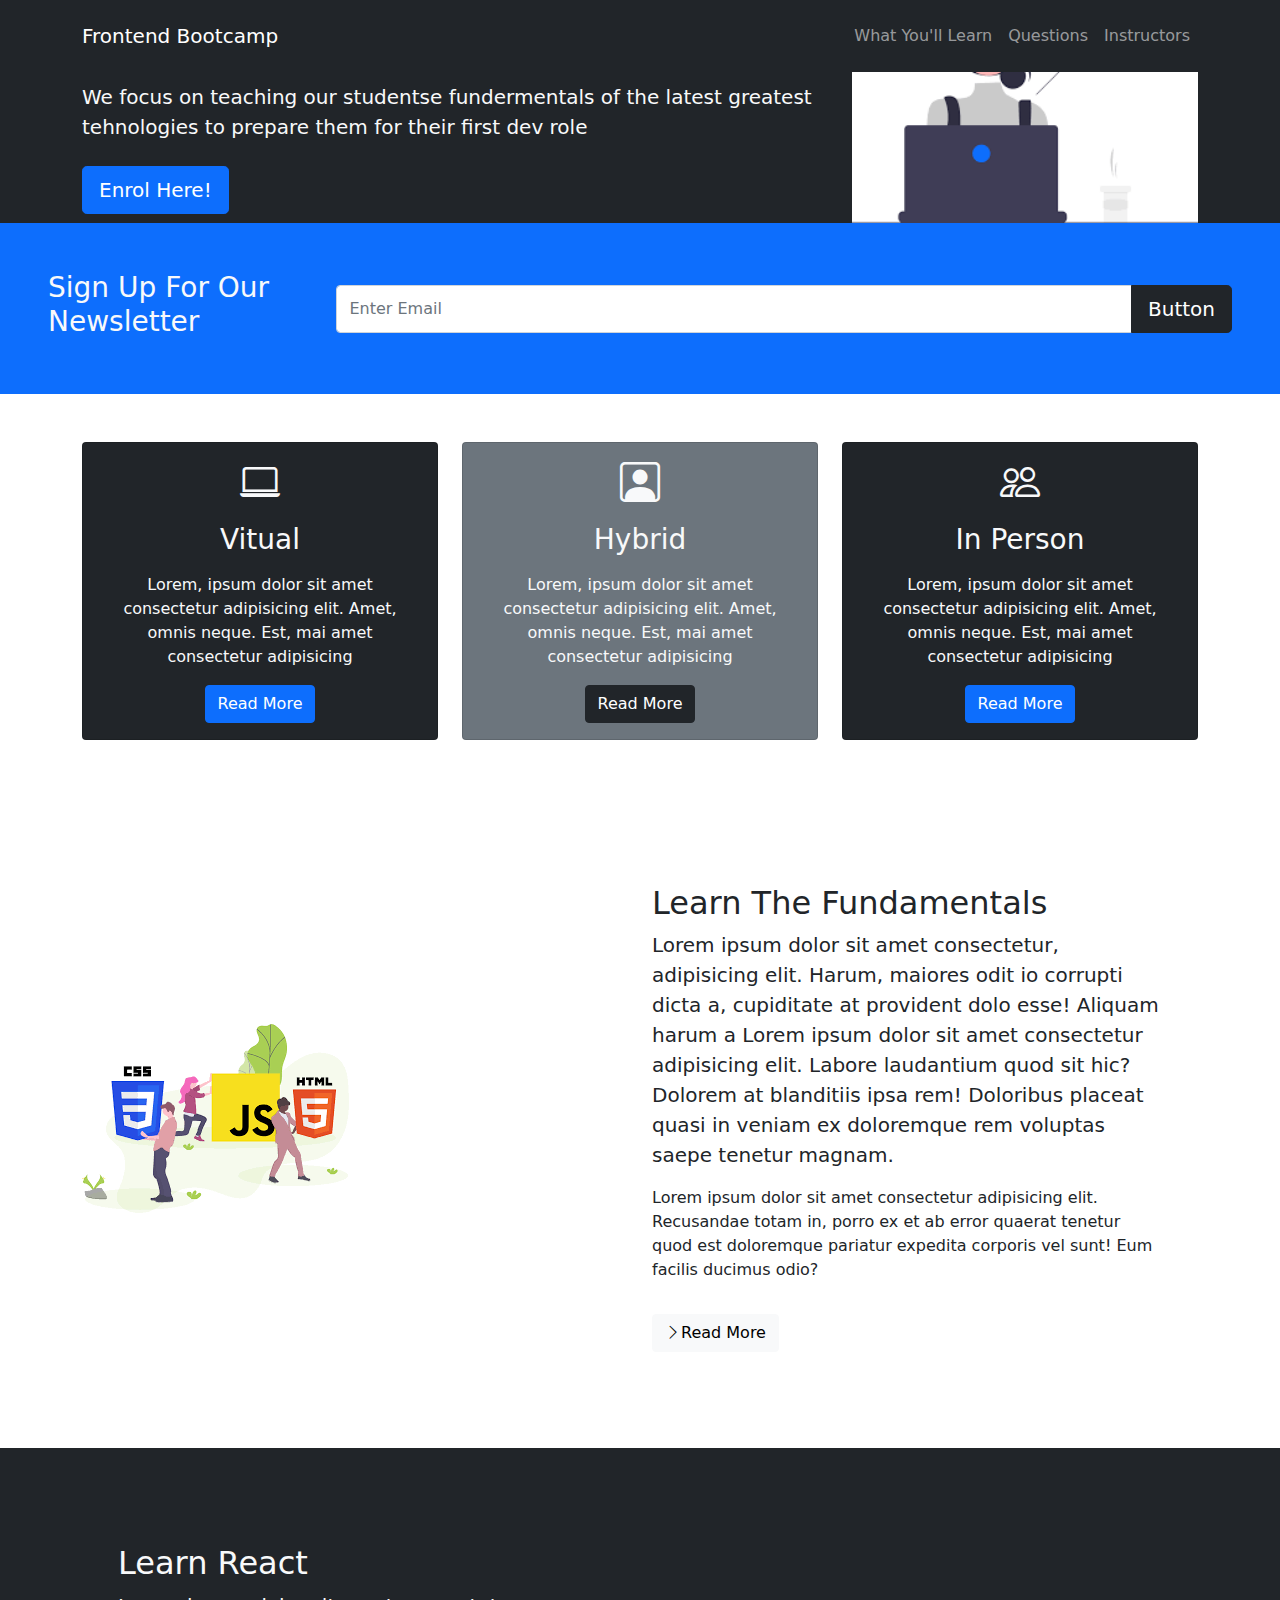
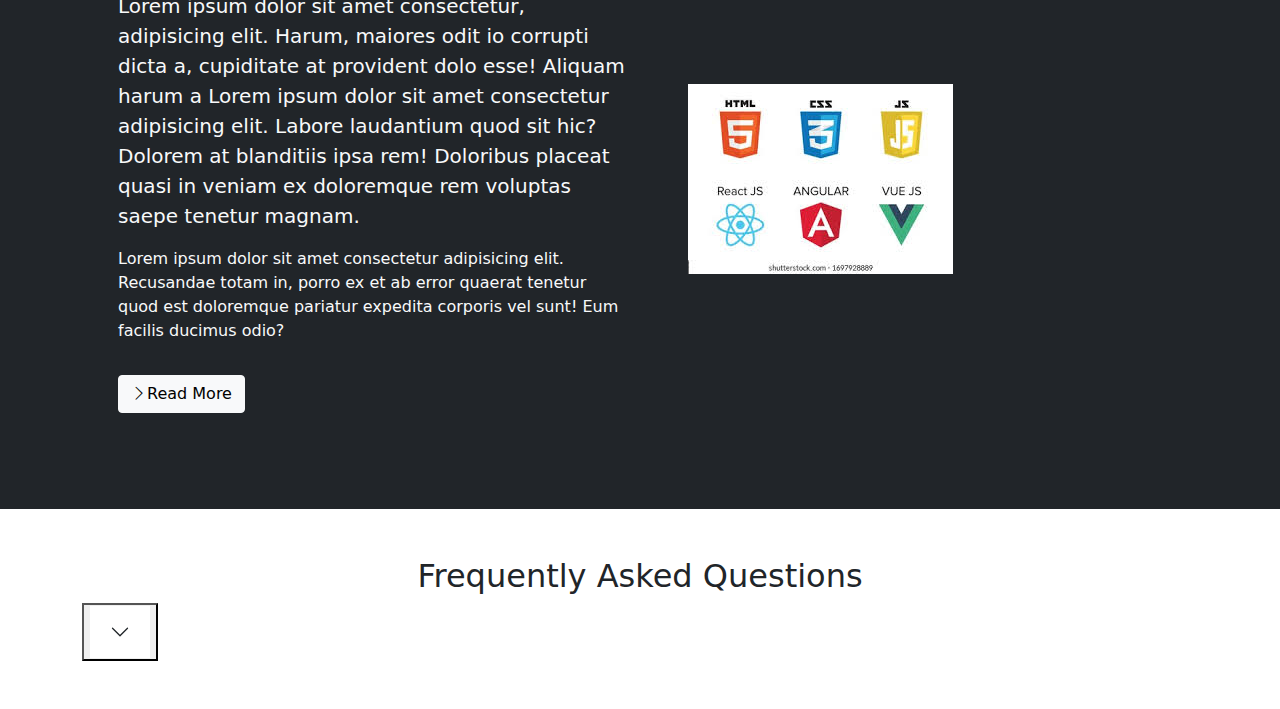
==== index.html @ 793ae3e4 "signup files created" ====
<!DOCTYPE html>
<html lang="en">
  <head>
    <meta charset="UTF-8" />
    <meta name="viewport" content="width=device-width, initial-scale=1.0" />
    <title>Potfolio</title>
    <!-- <link href="https://cdn.jsdelivr.net/npm/bootstrap@5.0.2/dist/css/bootstrap.min.css" rel="stylesheet" integrity="sha384-EVSTQN3/azprG1Anm3QDgpJLIm9Nao0Yz1ztcQTwFspd3yD65VohhpuuCOmLASjC" crossorigin="anonymous"> -->
    <link rel="stylesheet" href="style.css" />
    <link rel="stylesheet" href="css/bootstrap.min.css" />
    <link rel="stylesheet" href="fontawesome-free-6.4.2-desktop/svgs/" />
    <link
      rel="stylesheet"
      href="https://cdn.jsdelivr.net/npm/bootstrap-icons@1.11.1/font/bootstrap-icons.css"
    />

    <link rel="icon" type="image/x-icon" href="showcase.png" />
  </head>
  <body>
    <i class=""></i>
    <!--NAVBAR -->
    <nav class="navbar navbar-expand-lg bg-dark navbar-dark py-3 fixed-top">
      <div class="container">
        <a href="#" class="navbar-brand"
          ><span class="test">Frontend Bootcamp</span></a
        >

        <button
          class="navbar-toggler"
          type="button"
          data-bs-toggle="collapse"
          data-bs-target="#navmenu"
        >
          <span class="navbar-toggler-icon"></span>
        </button>

        <div class="collapse navbar-collapse" id="navmenu">
          <ul class="navbar-nav ms-auto">
            <li class="nav-item">
              <a href="#learn" class="nav-link">What You'll Learn</a>
            </li>
            <li class="nav-item">
              <a href="#questions" class="nav-link">Questions</a>
            </li>
            <li class="nav-item">
              <a href="#instructors" class="nav-link">Instructors</a>
            </li>
          </ul>
        </div>
      </div>
    </nav>

    <!-- SHOWCASE AREA-->
    <section
      class="bg-dark text-light p-5 p-lg-0 pt-lg-7 text-center text-sm-start"
    >
      <div class="container">
        <div class="d-sm-flex align-items-center justify-content-between">
          <div>
            <h1>
              codeWith
              <span class="text-warning">AU</span>
            </h1>
            <p class="lead my-4">
              We focus on teaching our studentse fundermentals of the latest
              greatest tehnologies to prepare them for their first dev role
            </p>
            <button class="btn btn-primary btn-lg"><a href="signup.html"></a>Enrol Here!</button>
          </div>
          <img
            class="img-fluid w-50 d-none d-sm-block"
            src="showcase.png"
            alt=""
          />
        </div>
      </div>
    </section>

    <!--NEWS LETTER SECTION-->
    <section class="bg-primary text-light p-5">
      <div class="d-md-flex justify-content-between align-items-center">
        <h3 mb-3 mb-md-0>Sign Up For Our Newsletter</h3>

        <div class="input-group news-input">
          <input type="text" class="form-control" placeholder="Enter Email" />

          <button class="btn btn-dark btn-lg" type="button">Button</button>
        </div>
      </div>
    </section>

    <!-- BOXES -->

    <section class="p-5">
      <div class="container">
        <div class="row text-center g-4">
          <div class="col-md">
            <div class="card bg-dark text-light">
              <div class="card-body text-center">
                <div class="h1 mb-3">
                  <i class="bi bi-laptop"></i>
                </div>
                <h3 class="card-title mb-3">Vitual</h3>
                <p class="card-text">
                  Lorem, ipsum dolor sit amet consectetur adipisicing elit.
                  Amet, omnis neque. Est, mai amet consectetur adipisicing
                </p>
                <a href="#" class="btn btn-primary">Read More</a>
              </div>
            </div>
          </div>

          <div class="col-md">
            <div class="card bg-secondary text-light">
              <div class="card-body text-center">
                <div class="h1 mb-3">
                  <i class="bi bi-person-square"></i>
                </div>
                <h3 class="card-title mb-3">Hybrid</h3>
                <p class="card-text">
                  Lorem, ipsum dolor sit amet consectetur adipisicing elit.
                  Amet, omnis neque. Est, mai amet consectetur adipisicing
                </p>
                <a href="#" class="btn btn-dark">Read More</a>
              </div>
            </div>
          </div>

          <div class="col-md">
            <div class="card bg-dark text-light">
              <div class="card-body text-center">
                <div class="h1 mb-3">
                  <i class="bi bi-people"></i>
                </div>
                <h3 class="card-title mb-3">In Person</h3>
                <p class="card-text">
                  Lorem, ipsum dolor sit amet consectetur adipisicing elit.
                  Amet, omnis neque. Est, mai amet consectetur adipisicing
                </p>
                <a href="#" class="btn btn-primary">Read More</a>
              </div>
            </div>
          </div>
        </div>
      </div>
    </section>

    <!-- learn Sections -->
    <section id="learn" class="p-5">
      <div class="container">
        <div class="row align-items-center justify-content-between">
          <div class="col-md">
            <img src="this.png" class="img-fluid" alt="" />
          </div>
          <div class="col-md p-5">
            <h2>Learn The Fundamentals</h2>
            <p class="lead">
              Lorem ipsum dolor sit amet consectetur, adipisicing elit. Harum,
              maiores odit io corrupti dicta a, cupiditate at provident dolo
              esse! Aliquam harum a Lorem ipsum dolor sit amet consectetur
              adipisicing elit. Labore laudantium quod sit hic? Dolorem at
              blanditiis ipsa rem! Doloribus placeat quasi in veniam ex
              doloremque rem voluptas saepe tenetur magnam.
            </p>
            <p>
              Lorem ipsum dolor sit amet consectetur adipisicing elit.
              Recusandae totam in, porro ex et ab error quaerat tenetur quod est
              doloremque pariatur expedita corporis vel sunt! Eum facilis
              ducimus odio?
            </p>
            <a href="#" class="btn btn-light mt-3">
              <i class="bi bi-chevron-right"></i>Read More
            </a>
          </div>
        </div>
      </div>
    </section>

    <section id="learn" class="p-5 bg-dark text-light">
      <div class="container">
        <div class="row align-items-center justify-content-between">
         
          <div class="col-md p-5">
            <h2>Learn React</h2>
            <p class="lead">
              Lorem ipsum dolor sit amet consectetur, adipisicing elit. Harum,
              maiores odit io corrupti dicta a, cupiditate at provident dolo
              esse! Aliquam harum a Lorem ipsum dolor sit amet consectetur
              adipisicing elit. Labore laudantium quod sit hic? Dolorem at
              blanditiis ipsa rem! Doloribus placeat quasi in veniam ex
              doloremque rem voluptas saepe tenetur magnam.
            </p>
            <p>
              Lorem ipsum dolor sit amet consectetur adipisicing elit.
              Recusandae totam in, porro ex et ab error quaerat tenetur quod est
              doloremque pariatur expedita corporis vel sunt! Eum facilis
              ducimus odio?
            </p>
            <a href="#" class="btn btn-light mt-3">
              <i class="bi bi-chevron-right"></i>Read More
            </a>
          </div>
          <div class="col-md">
            <img src="use.jpeg" class="img-fluid" alt="" />
          </div>
        </div>
      </div>
    </section>

    <!-- Question Accordian  -->

    <section id="questions" class="p-5">
      <div class="container">
        <h2 class="text-center mb-b">Frequently Asked Questions</h2>
        <div class="accordion accordion-flush" id="accordionFlushExample">
          <div class="accodion-item">
            <h2 class="accordion-header" id="flush-headingOne">
              <button>
                <div class="accordion-button collapsed"
                type="button"
                data-bs-toggle="collapse"
                data-bs-target="#flush-collapseOne"
                aria-expanded="false"
                aria-controls="flush-collapseOne">
              </div>
              </button>
            </h2>
          </div>
        </div>
      </div>
    </section>

  




  </body>
  <script src="js/script.js"></script>
  <script src="js/bootstrap.min.js"></script>
</html>
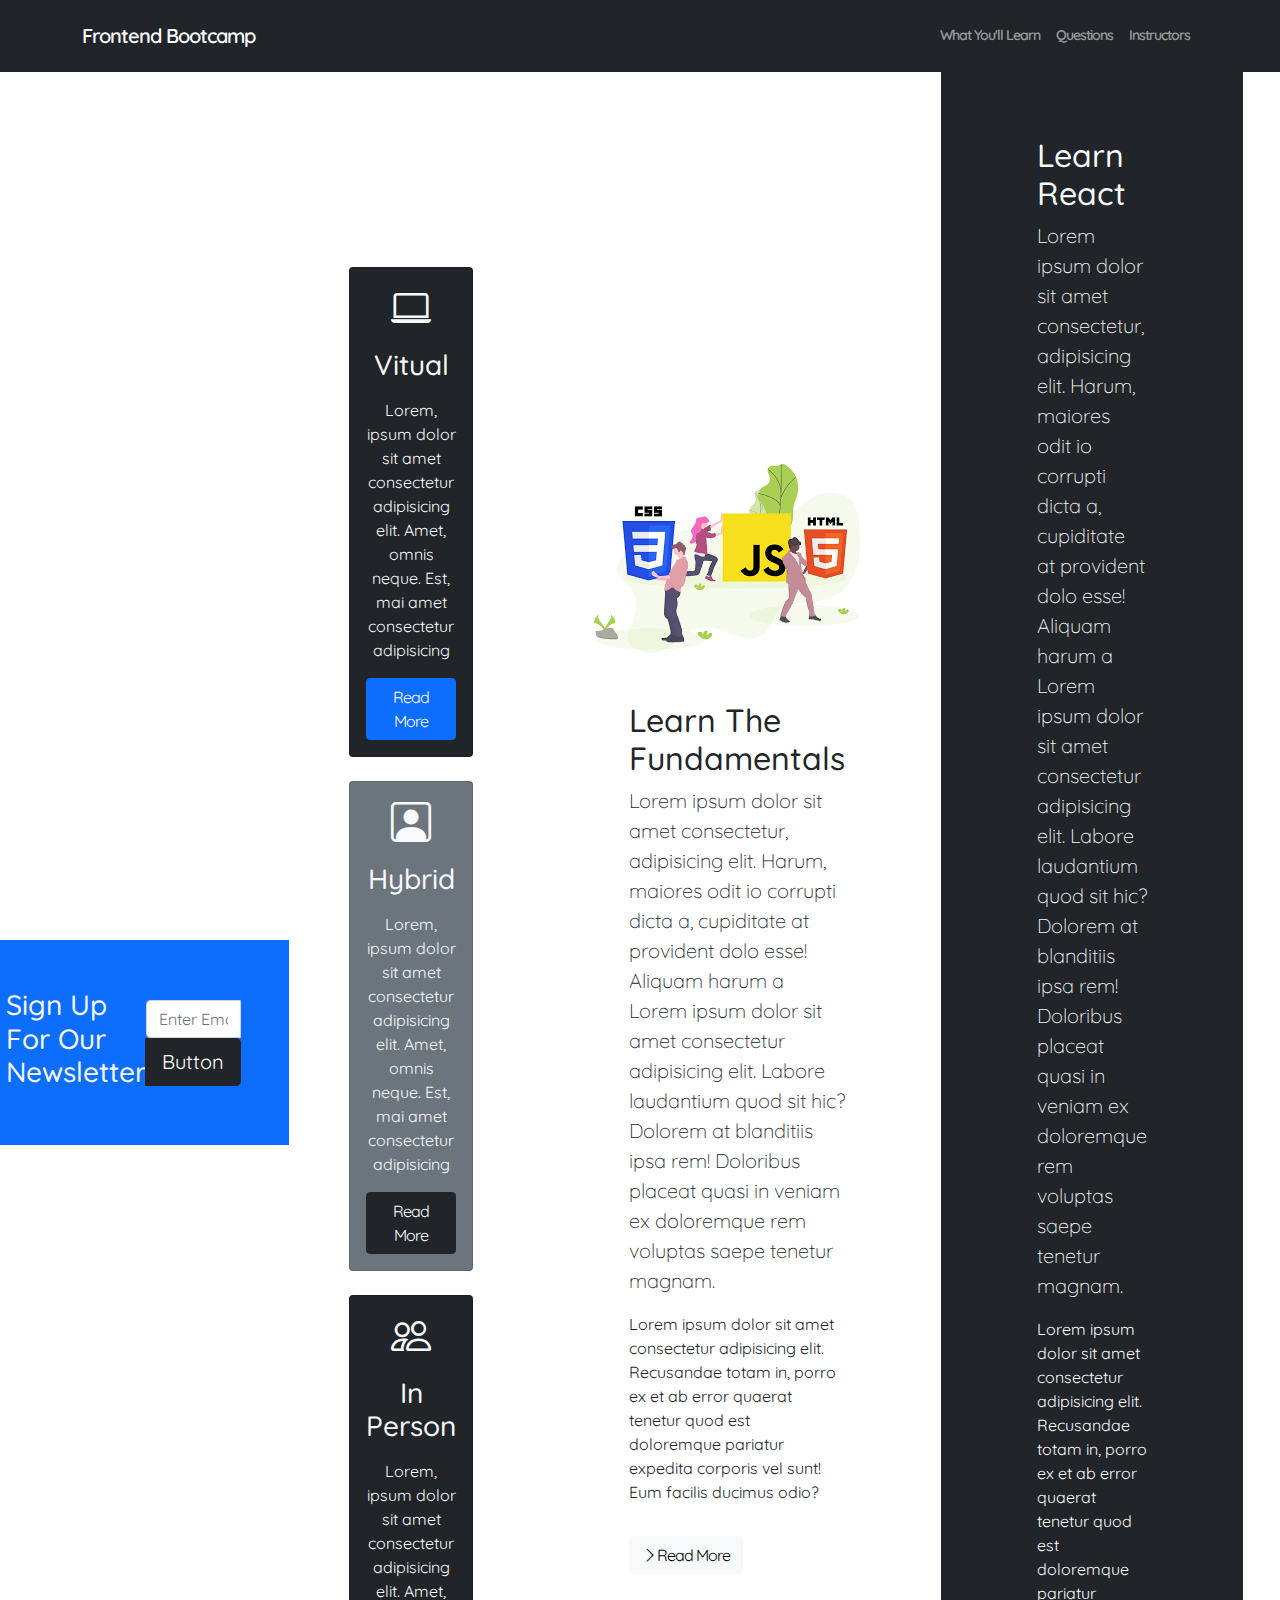
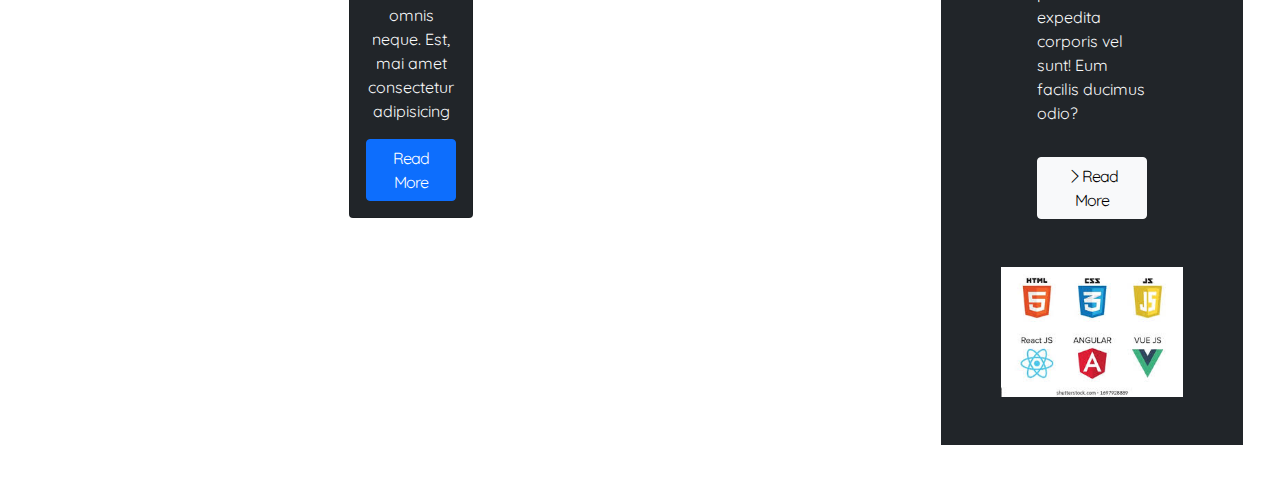
==== commit acaa5bc4: "i link all the signup" ====
--- a/index.html
+++ b/index.html
@@ -5,7 +5,9 @@
     <meta name="viewport" content="width=device-width, initial-scale=1.0" />
     <title>Potfolio</title>
     <!-- <link href="https://cdn.jsdelivr.net/npm/bootstrap@5.0.2/dist/css/bootstrap.min.css" rel="stylesheet" integrity="sha384-EVSTQN3/azprG1Anm3QDgpJLIm9Nao0Yz1ztcQTwFspd3yD65VohhpuuCOmLASjC" crossorigin="anonymous"> -->
-    <link rel="stylesheet" href="style.css" />
+    <!-- <link rel="stylesheet" href="style.css" /> -->
+    <link rel="stylesheet" href="signup.html">
+    <link rel="stylesheet" href="signup.css">
     <link rel="stylesheet" href="css/bootstrap.min.css" />
     <link rel="stylesheet" href="fontawesome-free-6.4.2-desktop/svgs/" />
     <link
--- a/signup.css
+++ b/signup.css
@@ -0,0 +1,215 @@
+@import url("https://fonts.googleapis.com/css2?family=Quicksand:wght@300;400;500;600;700&display=swap");
+
+*,
+*::before,
+*::after {
+  margin: 0;
+  padding: 0;
+  box-sizing: border-box;
+  font-family: "Quicksand", sans-serif;
+}
+
+body {
+  display: flex;
+  justify-content: center;
+  align-items: center;
+  min-height: 100vh;
+  width: 100%;
+  background: #222431;
+  padding: 40px 20px;
+}
+
+/* Snow */
+
+#particles-js {
+  position: absolute;
+  width: 100%;
+  height: 100%;
+  z-index: -1;
+}
+
+main {
+  display: grid;
+  grid-template-columns: 45% 55%;
+  place-items: center;
+  background: #f6f6f6;
+  width: min(700px, 95%);
+  border-radius: 20px;
+}
+
+/* Left Side */
+
+.left-side {
+  height: 100%;
+  width: 100%;
+  background-image: url(https://github.com/ecemgo/mini-samples-great-tricks/assets/13468728/64ef8d9a-9202-4543-b838-82f4c7c91ccf);
+  background-repeat: no-repeat;
+  background-size: cover;
+  background-position: center;
+  pointer-events: none;
+  border-radius: 20px 0 0 20px;
+}
+
+/* Right Side */
+
+.right-side {
+  padding: 60px;
+}
+
+/* Button Group */
+
+.btn-group {
+  display: flex;
+  flex-direction: row;
+  justify-content: space-between;
+  align-items: center;
+  gap: 5px;
+  margin-bottom: 32px;
+}
+
+.btn-group .btn {
+  display: flex;
+  align-items: center;
+  column-gap: 4px;
+  width: max-content;
+  font-size: 0.8rem;
+  font-weight: 500;
+  padding: 8px 6px;
+  border: 2px solid #6b7280;
+  border-radius: 5px;
+  background-color: #f6f6f6;
+  transform: scale(1);
+  cursor: pointer;
+  transition: transform 0.1s ease, background-color 0.5s, color 0.5s;
+}
+
+.btn-group .btn:focus {
+  transform: scale(0.97);
+}
+
+.btn-group .btn:hover {
+  background-color: #000;
+  color: #eee;
+}
+
+.btn img {
+  width: 16px;
+  height: 16px;
+}
+
+.logo {
+  display: flex;
+  align-items: center;
+  justify-content: center;
+  background: #f6f6f6;
+  border-radius: 50%;
+  padding: 2px;
+}
+
+/* OR */
+
+.or {
+  position: relative;
+  text-align: center;
+  margin-bottom: 24px;
+  font-size: 1rem;
+  font-weight: 600;
+}
+
+.or::before,
+.or::after {
+  content: "";
+  position: absolute;
+  top: 50%;
+  width: 40%;
+  height: 1px;
+  background: #000;
+}
+
+.or::before {
+  left: 0;
+}
+
+.or::after {
+  right: 0;
+}
+
+/* Inputs and Labels */
+
+input {
+  width: 100%;
+  padding: 12px 20px;
+  border: 2px solid #ccc;
+  outline: 0;
+  border-radius: 5px;
+  background-color: transparent;
+  margin: 4px 0 18px;
+  font-size: 0.85rem;
+  font-weight: 600;
+  transition: all 0.5s;
+}
+
+input:focus {
+  border: 2px solid #000;
+}
+
+input:-webkit-autofill,
+input:-webkit-autofill:hover,
+input:-webkit-autofill:focus,
+input:-webkit-autofill:active {
+  -webkit-background-clip: text;
+  -webkit-text-fill-color: #000;
+  transition: background-color 5000s ease-in-out 0s;
+}
+
+label {
+  font-weight: 600;
+  font-size: 0.9rem;
+}
+
+/* Login Button */
+
+.login-btn {
+  width: 100%;
+  font-size: 0.9rem;
+  font-weight: 600;
+  padding: 8px 24px;
+  margin: 12px 0 24px;
+  border: 2px solid #6b7280;
+  border-radius: 5px;
+  background-color: #f6f6f6;
+  cursor: pointer;
+  transition: all 0.5s;
+}
+
+.login-btn:hover {
+  background-color: #000;
+  color: #eee;
+}
+
+/* Links */
+
+.links {
+  display: flex;
+  flex-direction: row;
+  justify-content: space-between;
+}
+
+a:link,
+a:visited,
+a:hover,
+a:active {
+  text-decoration: none;
+}
+
+a {
+  color: #000;
+  font-size: 0.88rem;
+  font-weight: 600;
+  letter-spacing: -1px;
+  transition: all 0.4s ease;
+}
+
+a:hover {
+  color: rgb(13, 133, 185);
+}
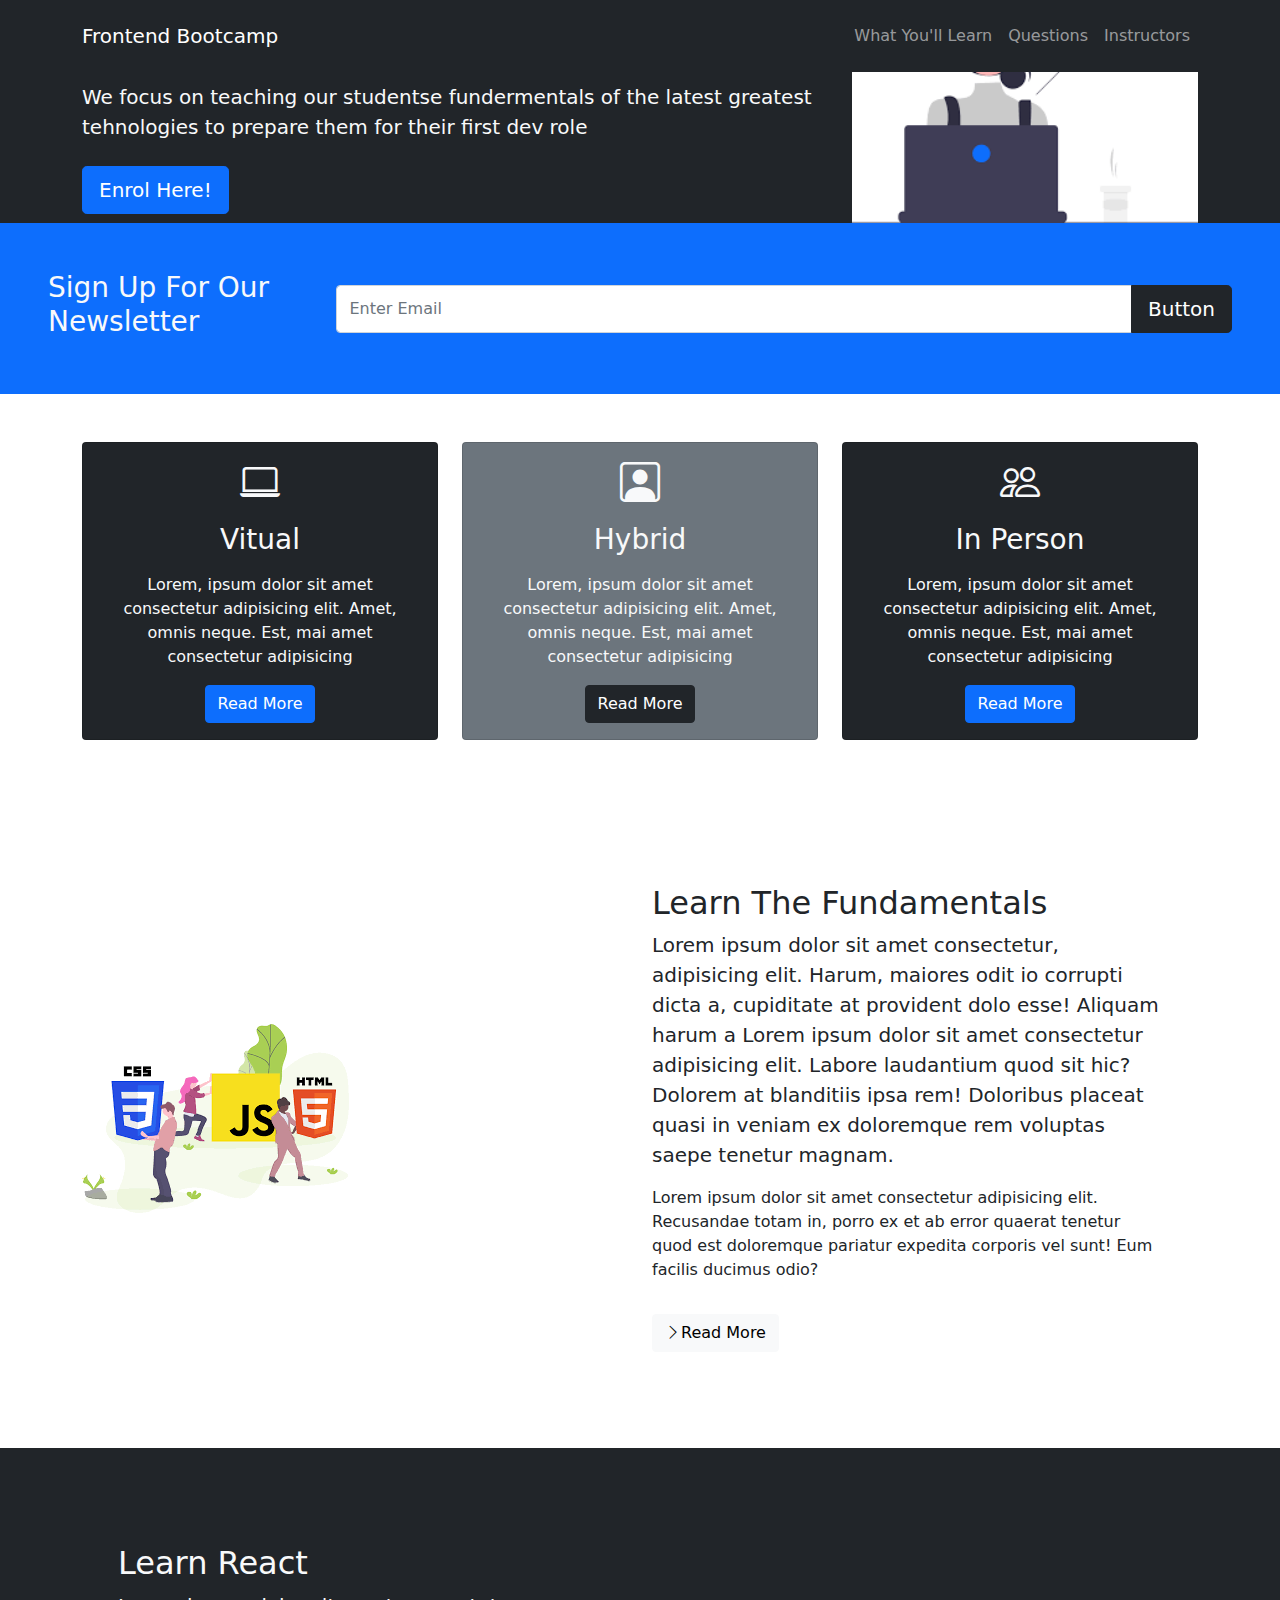
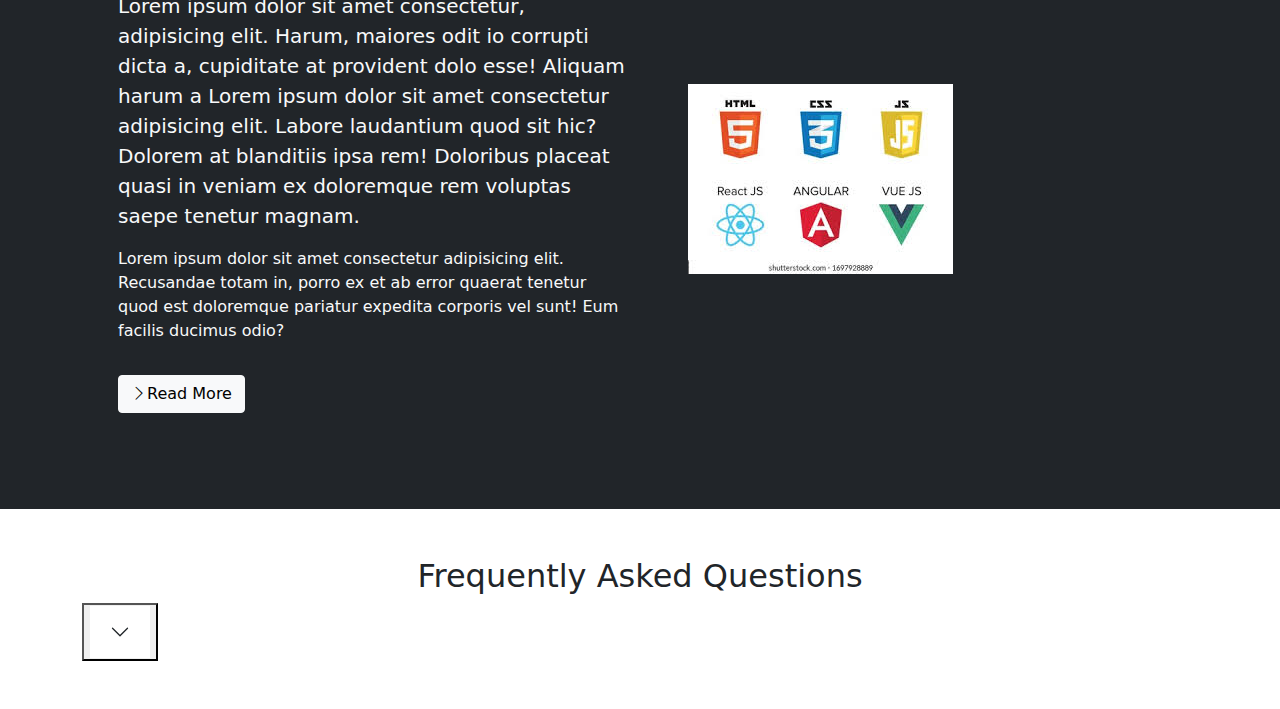
==== commit fad9f23c: "remove the header tag of the html file" ====
--- a/index.html
+++ b/index.html
@@ -5,9 +5,9 @@
     <meta name="viewport" content="width=device-width, initial-scale=1.0" />
     <title>Potfolio</title>
     <!-- <link href="https://cdn.jsdelivr.net/npm/bootstrap@5.0.2/dist/css/bootstrap.min.css" rel="stylesheet" integrity="sha384-EVSTQN3/azprG1Anm3QDgpJLIm9Nao0Yz1ztcQTwFspd3yD65VohhpuuCOmLASjC" crossorigin="anonymous"> -->
-    <!-- <link rel="stylesheet" href="style.css" /> -->
-    <link rel="stylesheet" href="signup.html">
-    <link rel="stylesheet" href="signup.css">
+    <link rel="stylesheet" href="style.css" />
+    <!-- <link rel="https" href="signup.html"> -->
+    <!-- <link rel="stylesheet" href="signup.css"> -->
     <link rel="stylesheet" href="css/bootstrap.min.css" />
     <link rel="stylesheet" href="fontawesome-free-6.4.2-desktop/svgs/" />
     <link
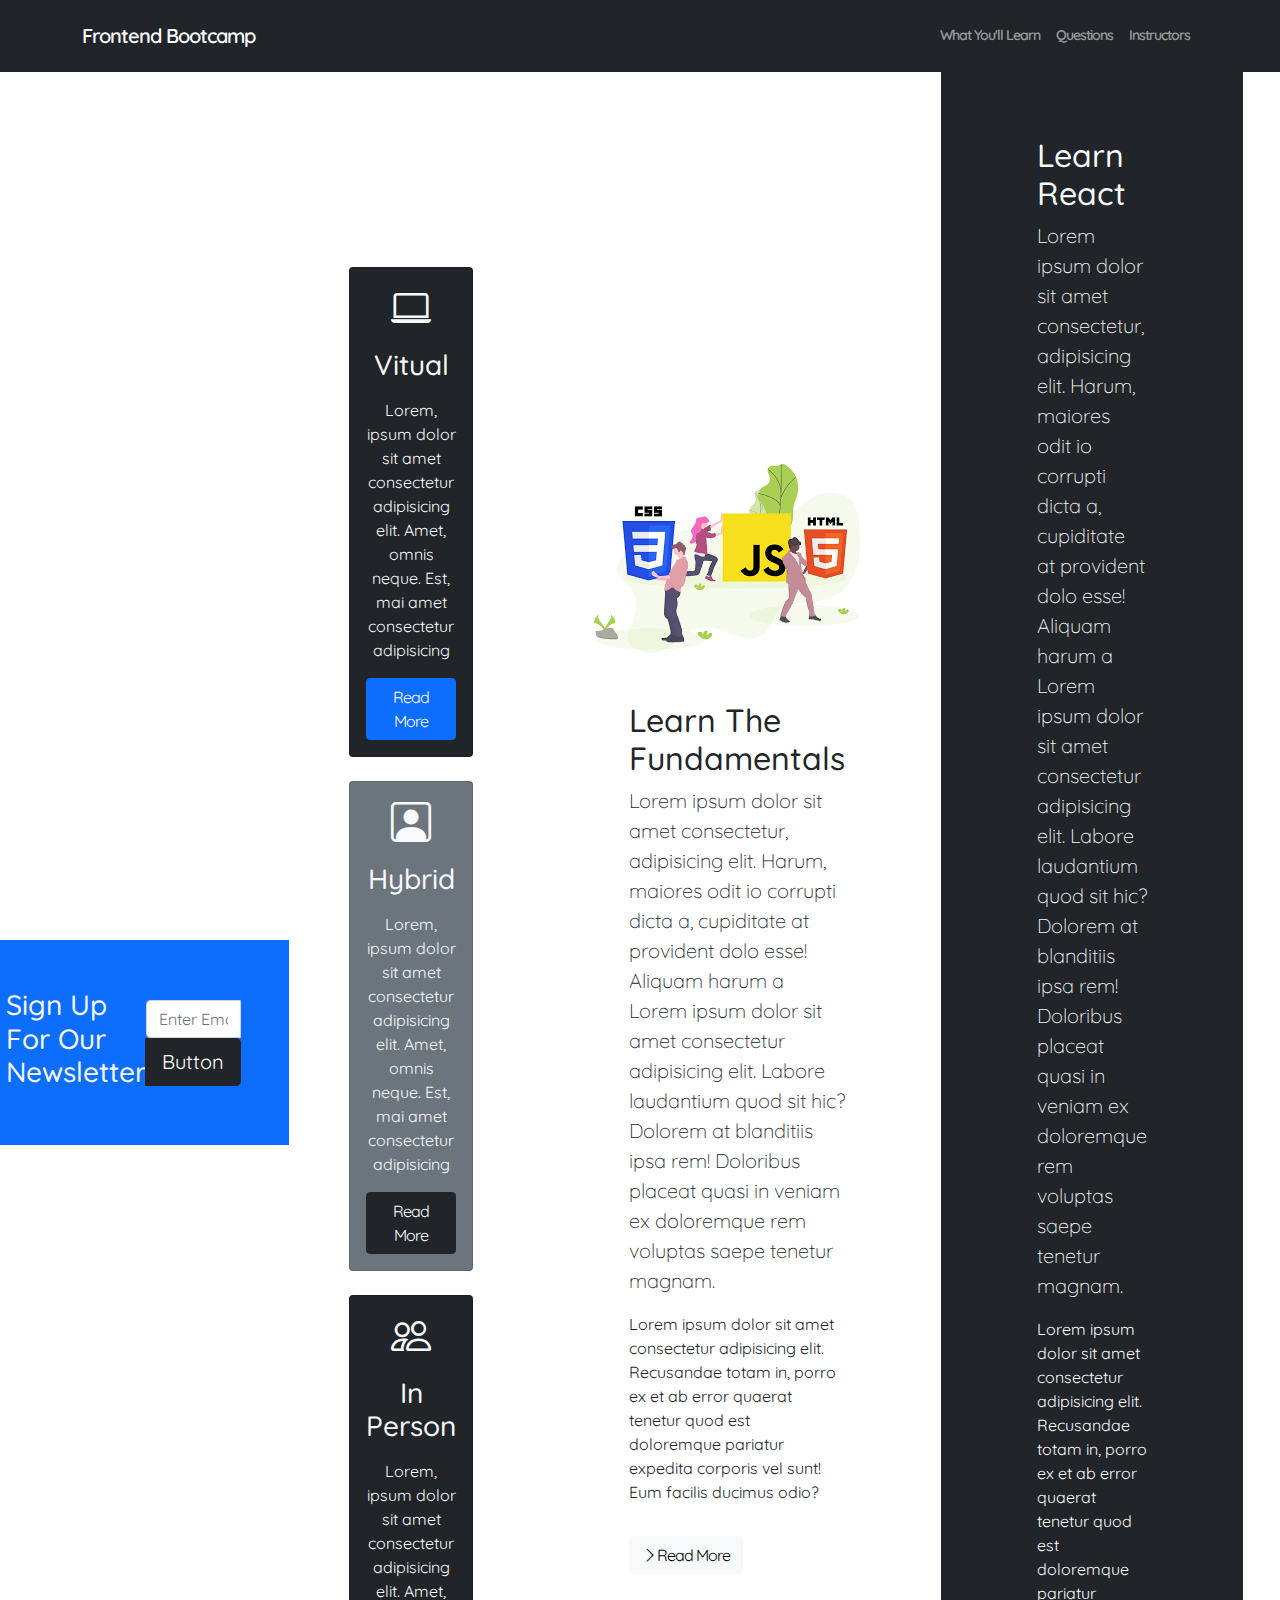
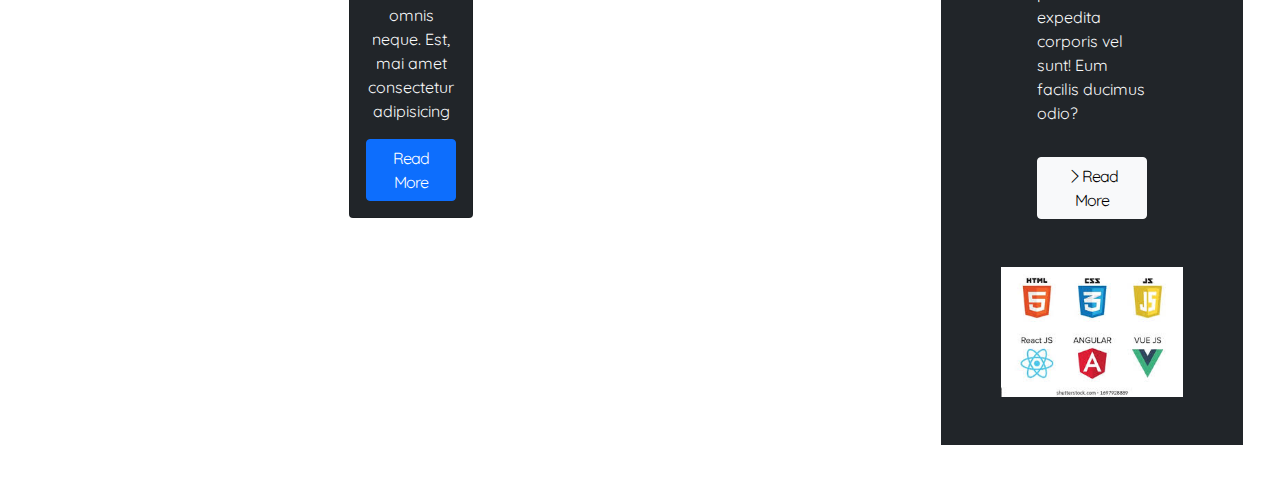
==== commit c42748da: "added signup.css file" ====
--- a/index.html
+++ b/index.html
@@ -7,7 +7,7 @@
     <!-- <link href="https://cdn.jsdelivr.net/npm/bootstrap@5.0.2/dist/css/bootstrap.min.css" rel="stylesheet" integrity="sha384-EVSTQN3/azprG1Anm3QDgpJLIm9Nao0Yz1ztcQTwFspd3yD65VohhpuuCOmLASjC" crossorigin="anonymous"> -->
     <link rel="stylesheet" href="style.css" />
     <!-- <link rel="https" href="signup.html"> -->
-    <!-- <link rel="stylesheet" href="signup.css"> -->
+    <link rel="stylesheet" href="signup.css">
     <link rel="stylesheet" href="css/bootstrap.min.css" />
     <link rel="stylesheet" href="fontawesome-free-6.4.2-desktop/svgs/" />
     <link
@@ -66,7 +66,8 @@
               We focus on teaching our studentse fundermentals of the latest
               greatest tehnologies to prepare them for their first dev role
             </p>
-            <button class="btn btn-primary btn-lg"><a href="signup.html"></a>Enrol Here!</button>
+            <!-- <button class="btn btn-primary btn-lg"><a href="www.facebool.com"></a>Enrol Here!</button> -->
+            <a class="btn btn-primary btn-lg" href="signup.html">Enrol Here!</a>
           </div>
           <img
             class="img-fluid w-50 d-none d-sm-block"
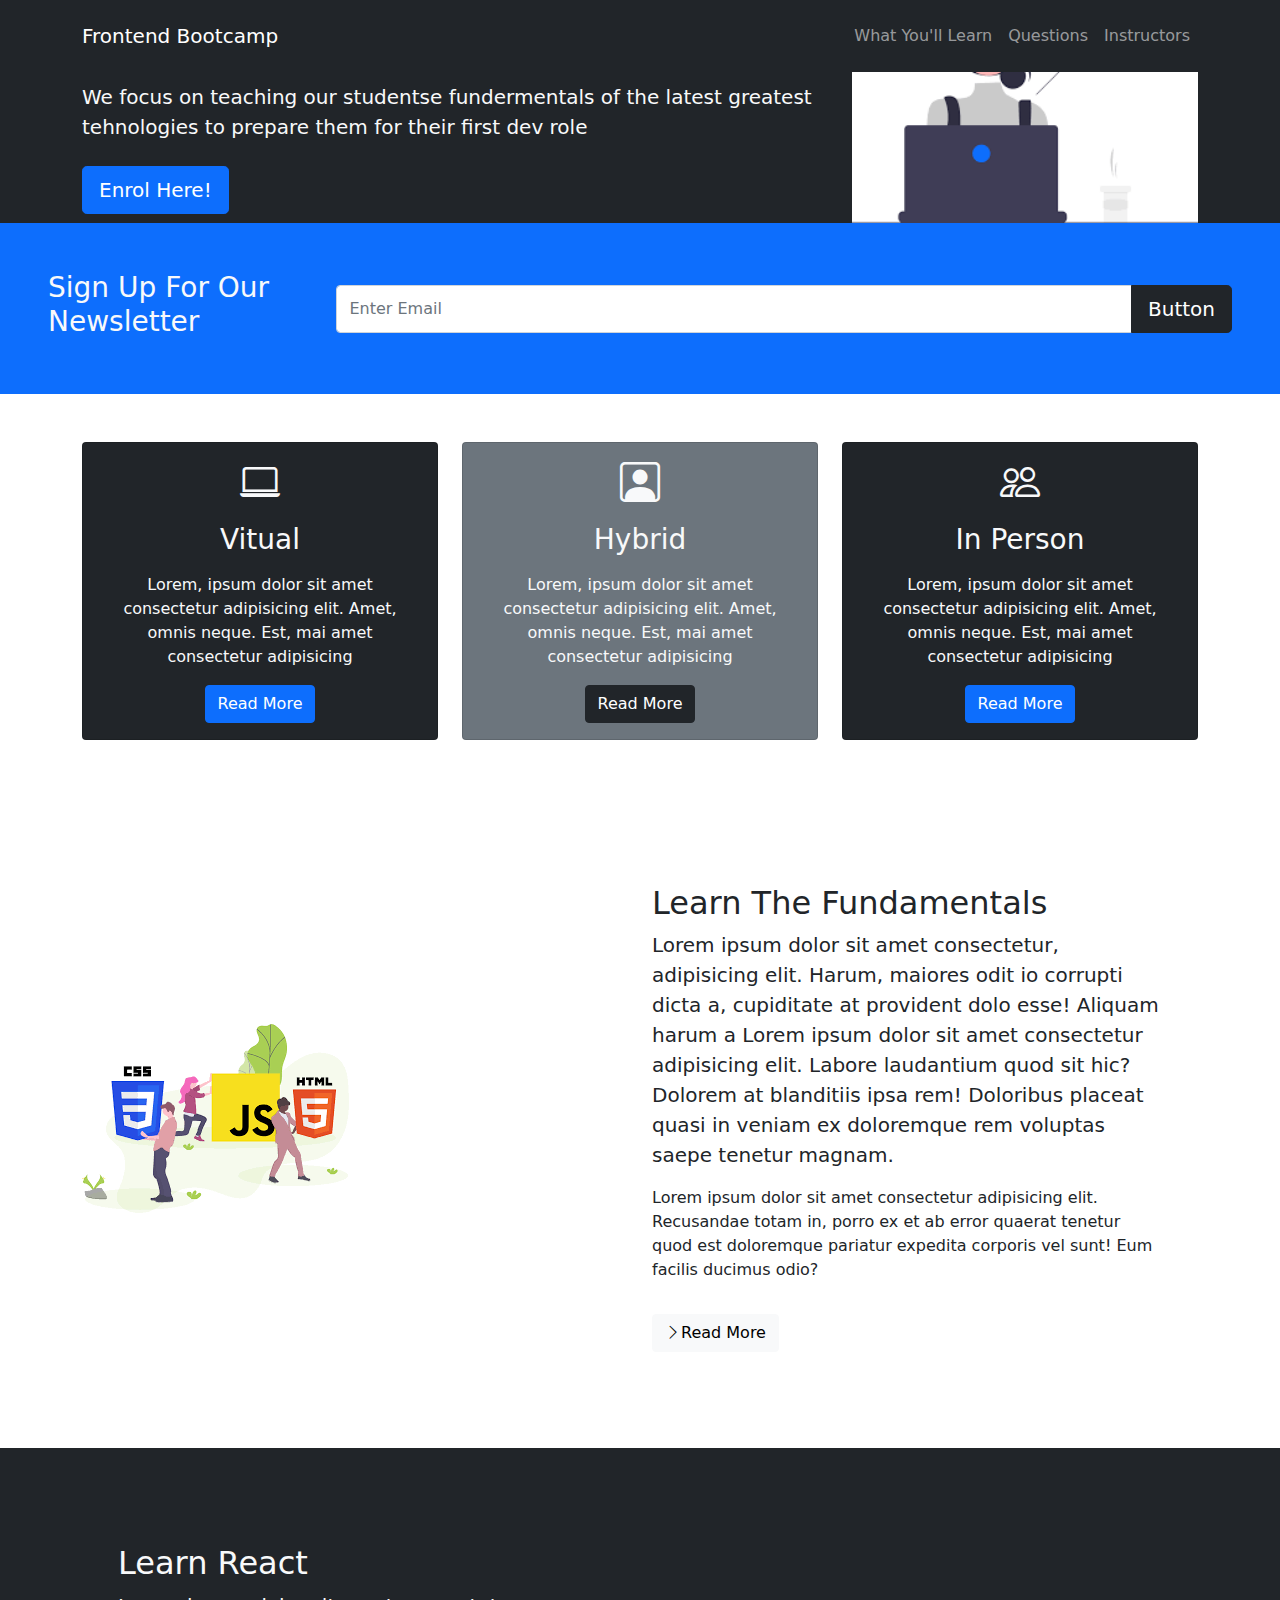
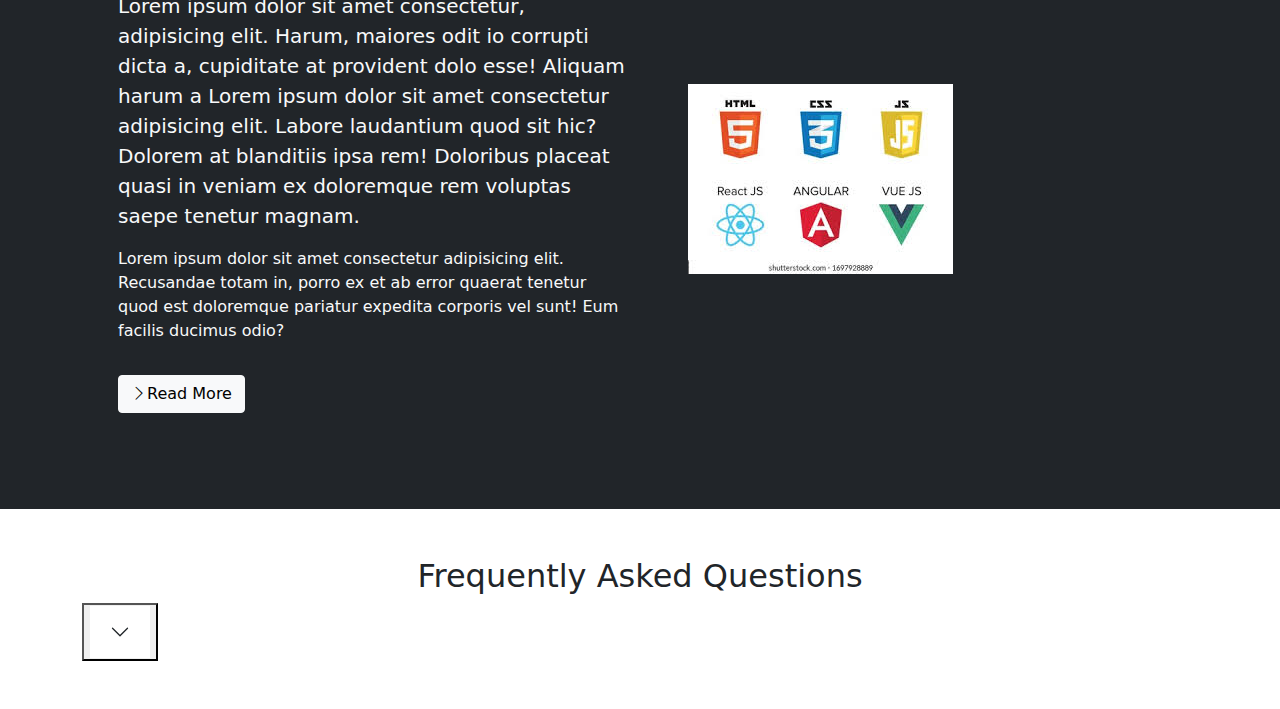
==== commit 3195e17b: "done with the signup form" ====
--- a/index.html
+++ b/index.html
@@ -6,8 +6,8 @@
     <title>Potfolio</title>
     <!-- <link href="https://cdn.jsdelivr.net/npm/bootstrap@5.0.2/dist/css/bootstrap.min.css" rel="stylesheet" integrity="sha384-EVSTQN3/azprG1Anm3QDgpJLIm9Nao0Yz1ztcQTwFspd3yD65VohhpuuCOmLASjC" crossorigin="anonymous"> -->
     <link rel="stylesheet" href="style.css" />
-    <!-- <link rel="https" href="signup.html"> -->
-    <link rel="stylesheet" href="signup.css">
+
+    
     <link rel="stylesheet" href="css/bootstrap.min.css" />
     <link rel="stylesheet" href="fontawesome-free-6.4.2-desktop/svgs/" />
     <link
